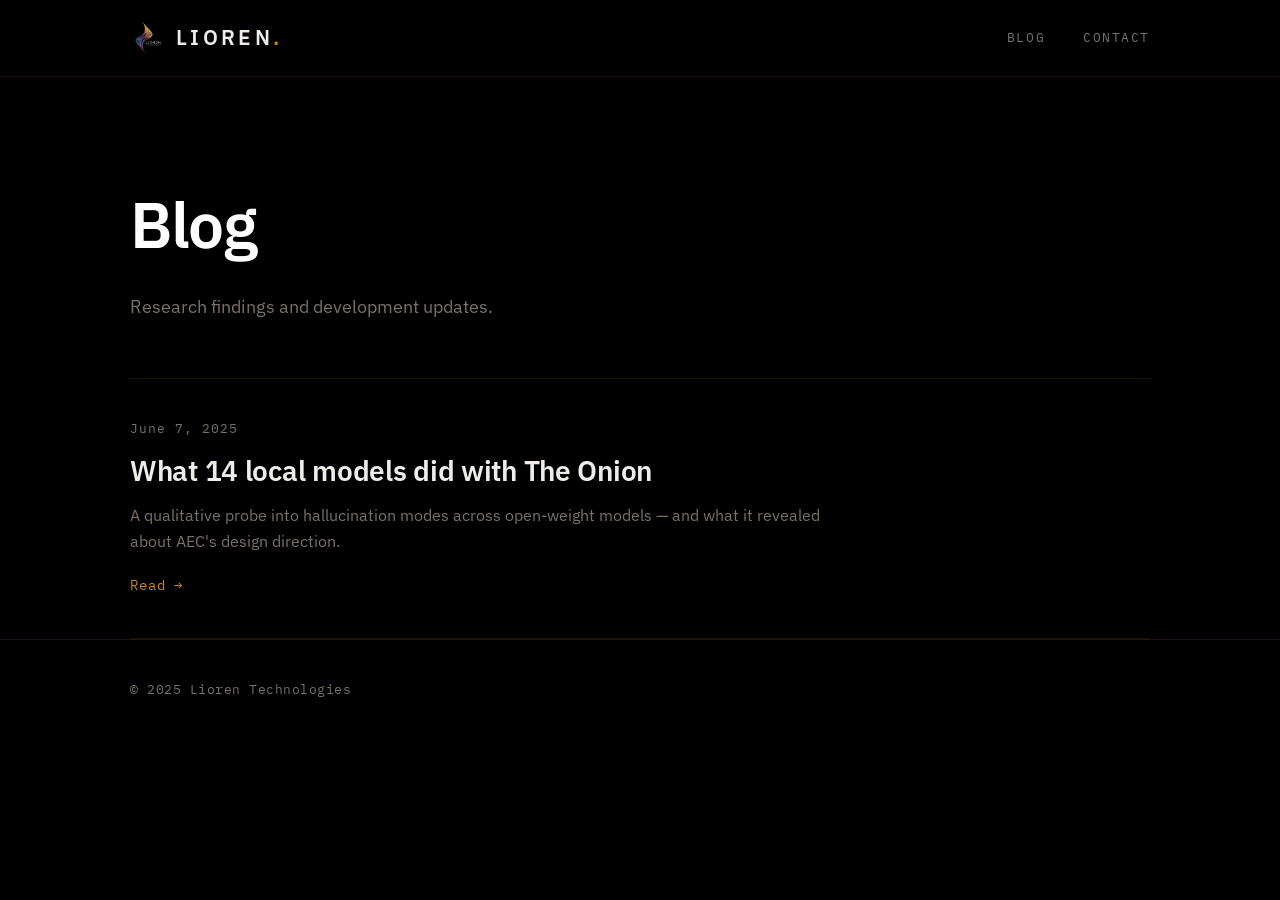
==== notes/index.html @ a1426fc3 "Replace site with new three-page design Landing page, blog list, and first blog post (Onion probe). " ====
<!DOCTYPE html>
<html lang="en">
<head>
  <meta charset="UTF-8">
  <meta name="viewport" content="width=device-width, initial-scale=1.0">
  <title>Blog — Lioren Technologies</title>
  <link rel="stylesheet" href="/assets/lioren.css">
</head>
<body>

<header class="nav">
  <div class="wrap nav-inner">
    <a class="brand" href="/" aria-label="Lioren Technologies home">
      <img src="/assets/lioren-mark.png" alt="Lioren mark">
      <span class="wordmark">LIOREN<span class="dot">.</span></span>
    </a>
    <nav class="nav-links">
      <a href="/notes">Blog</a>
      <a href="/#contact">Contact</a>
    </nav>
  </div>
</header>

<main class="wrap">
  <div class="page-head">
    <h1>Blog</h1>
    <p class="desc">Research findings and development updates.</p>
  </div>

  <div class="post-list">
    <a class="post-item" href="/notes/onion-probe">
      <p class="post-date">June 7, 2025</p>
      <h2>What 14 local models did with The Onion</h2>
      <p class="post-desc">A qualitative probe into hallucination modes across open-weight models — and what it revealed about AEC's design direction.</p>
      <span class="textlink">Read →</span>
    </a>
  </div>
</main>

<footer class="footer">
  <div class="wrap">
    <p>© 2025 Lioren Technologies</p>
  </div>
</footer>

</body>
</html>
---- assets/lioren.css ----
@import url('https://fonts.googleapis.com/css2?family=IBM+Plex+Sans:wght@300;400;500;600;700&family=IBM+Plex+Mono:wght@400;500&display=swap');

:root {
  --bg: #000000;
  --bg-alt: #0a0a0a;
  --bg-alt-2: #111111;
  --text: #f0ede8;
  --muted: #7a7068;
  --gold: #c8862a;
  --gold-hover: #d99a3f;
  --border-soft: rgba(200,134,42,0.15);
  --border-strong: rgba(200,134,42,0.35);
  --maxw: 1100px;
  --readw: 720px;
  --sans: 'IBM Plex Sans', system-ui, -apple-system, sans-serif;
  --mono: 'IBM Plex Mono', ui-monospace, 'SFMono-Regular', monospace;
}

* { box-sizing: border-box; }
html { scroll-behavior: smooth; }
body {
  margin: 0;
  background: var(--bg);
  color: var(--text);
  font-family: var(--sans);
  font-weight: 400;
  line-height: 1.6;
  -webkit-font-smoothing: antialiased;
}
::selection { background: rgba(200,134,42,0.30); color: var(--text); }
a { color: inherit; text-decoration: none; }

.wrap {
  width: 100%;
  max-width: var(--maxw);
  margin: 0 auto;
  padding: 0 40px;
}

/* Nav */
.nav {
  position: sticky; top: 0; z-index: 50;
  background: rgba(0,0,0,0.82);
  backdrop-filter: blur(10px);
  border-bottom: 1px solid var(--border-soft);
}
.nav-inner {
  height: 76px;
  display: flex; align-items: center; justify-content: space-between;
}
.brand { display: flex; align-items: center; overflow: visible; }
.brand img { height: 36px; width: auto; margin-right: 10px; display: block; }
.brand .wordmark {
  font-family: var(--sans); font-weight: 600;
  font-size: 21px; letter-spacing: 0.16em; color: var(--text);
}
.brand .wordmark .dot { color: var(--gold); }
.nav-links { display: flex; align-items: center; gap: 38px; }
.nav-links a {
  font-family: var(--mono); font-size: 13px;
  letter-spacing: 0.12em; text-transform: uppercase;
  color: var(--muted); transition: color 0.18s ease;
}
.nav-links a:hover { color: var(--text); }

/* Sections */
.section { padding: 110px 0; }
.section + .section { border-top: 1px solid var(--border-soft); }
.label {
  font-family: var(--mono); font-size: 12px; font-weight: 500;
  letter-spacing: 0.22em; text-transform: uppercase;
  color: var(--gold); margin: 0 0 28px;
}
.prose { max-width: var(--readw); font-size: 17px; line-height: 1.75; color: #d9d4cc; }
.prose p { margin: 0 0 1.35em; }
.prose p:last-child { margin-bottom: 0; }
.textlink {
  display: inline-block; font-family: var(--mono);
  font-size: 14px; letter-spacing: 0.06em; color: var(--gold);
  transition: color 0.18s ease;
}
.textlink:hover { color: var(--gold-hover); }

/* Button */
.btn {
  display: inline-flex; align-items: center; justify-content: center;
  font-family: var(--sans); font-weight: 600; font-size: 13px;
  letter-spacing: 0.14em; text-transform: uppercase;
  padding: 16px 30px; background: var(--gold); color: #000;
  border: 1px solid var(--gold); cursor: pointer;
  transition: background 0.18s ease, border-color 0.18s ease;
}
.btn:hover { background: var(--gold-hover); border-color: var(--gold-hover); }

/* Hero */
.hero {
  position: relative; overflow: hidden;
  min-height: calc(100vh - 76px);
  display: flex; align-items: center; padding: 80px 0;
}
.hero .wrap { position: relative; z-index: 1; }
.hero-inner { max-width: 880px; }
.hero h1 {
  font-family: var(--sans); font-weight: 600;
  font-size: clamp(40px, 6.2vw, 76px);
  line-height: 1.04; letter-spacing: -0.02em; color: #fff; margin: 0 0 32px;
}
.hero .sub {
  max-width: 600px; font-size: 18px; line-height: 1.7;
  color: #cfc9c0; margin: 0 0 44px;
}

/* Contact */
.contact-intro { font-size: 19px; color: var(--text); margin: 0 0 40px; }
.form { max-width: 620px; display: grid; gap: 22px; }
.field { display: grid; gap: 9px; }
.field label {
  font-family: var(--mono); font-size: 12px;
  letter-spacing: 0.1em; text-transform: uppercase; color: var(--muted);
}
.field input, .field select, .field textarea {
  font-family: var(--sans); font-size: 16px; color: var(--text);
  background: var(--bg-alt); border: 1px solid var(--border-soft);
  padding: 14px 16px; width: 100%;
  transition: border-color 0.18s ease, background 0.18s ease;
}
.field textarea { resize: vertical; min-height: 130px; line-height: 1.6; }
.field input::placeholder, .field textarea::placeholder { color: #5d554d; }
.field input:focus, .field select:focus, .field textarea:focus {
  outline: none; border-color: var(--border-strong); background: var(--bg-alt-2);
}
.field select {
  appearance: none; -webkit-appearance: none;
  background-image: url("data:image/svg+xml,%3Csvg xmlns='http://www.w3.org/2000/svg' width='12' height='8' viewBox='0 0 12 8'%3E%3Cpath fill='%237a7068' d='M6 8 0 0h12z'/%3E%3C/svg%3E");
  background-repeat: no-repeat; background-position: right 16px center; padding-right: 42px;
}
.form .btn { justify-self: start; margin-top: 6px; }

/* Footer */
.footer { border-top: 1px solid var(--border-soft); padding: 40px 0; }
.footer p {
  margin: 0; font-family: var(--mono); font-size: 13px;
  letter-spacing: 0.04em; color: var(--muted);
}

/* Blog list */
.page-head { padding: 96px 0 56px; }
.page-head h1 {
  font-size: clamp(40px, 6vw, 64px); font-weight: 600;
  letter-spacing: -0.02em; color: #fff; margin: 0 0 18px;
}
.page-head .desc { font-size: 18px; color: var(--muted); margin: 0; }
.post-list { border-top: 1px solid var(--border-soft); }
.post-item { display: block; padding: 40px 0; border-bottom: 1px solid var(--border-soft); }
.post-item .post-date {
  font-family: var(--mono); font-size: 13px;
  letter-spacing: 0.08em; color: var(--muted); margin: 0 0 14px;
}
.post-item h2 {
  font-size: 28px; font-weight: 600; line-height: 1.2;
  letter-spacing: -0.01em; color: var(--text); margin: 0 0 14px;
  transition: color 0.18s ease;
}
.post-item:hover h2 { color: var(--gold); }
.post-item .post-desc {
  max-width: var(--readw); font-size: 16px; line-height: 1.65;
  color: var(--muted); margin: 0 0 18px;
}

/* Article */
.article { padding: 80px 0 110px; }
.article-inner { max-width: var(--readw); margin: 0 auto; }
.article h1 {
  font-size: clamp(34px, 5vw, 52px); font-weight: 600;
  line-height: 1.1; letter-spacing: -0.02em; color: #fff; margin: 0 0 20px;
}
.article .article-date {
  font-family: var(--mono); font-size: 13px;
  letter-spacing: 0.08em; color: var(--muted); margin: 0 0 32px;
}
.article .divider { height: 1px; background: var(--border-strong); border: 0; margin: 0 0 48px; }
.article-body { font-size: 17px; line-height: 1.8; color: #d9d4cc; }
.article-body p { margin: 0 0 1.5em; }
.article-body code, .article-body .model {
  font-family: var(--mono); font-size: 0.92em; color: var(--gold);
}
.article-back { margin-top: 56px; }

/* Responsive */
@media (max-width: 720px) {
  .wrap { padding: 0 22px; }
  .section { padding: 72px 0; }
  .nav-links { gap: 22px; }
  .brand .wordmark { font-size: 18px; }
  .hero { min-height: auto; padding: 80px 0 64px; }
  .page-head { padding: 64px 0 40px; }
}
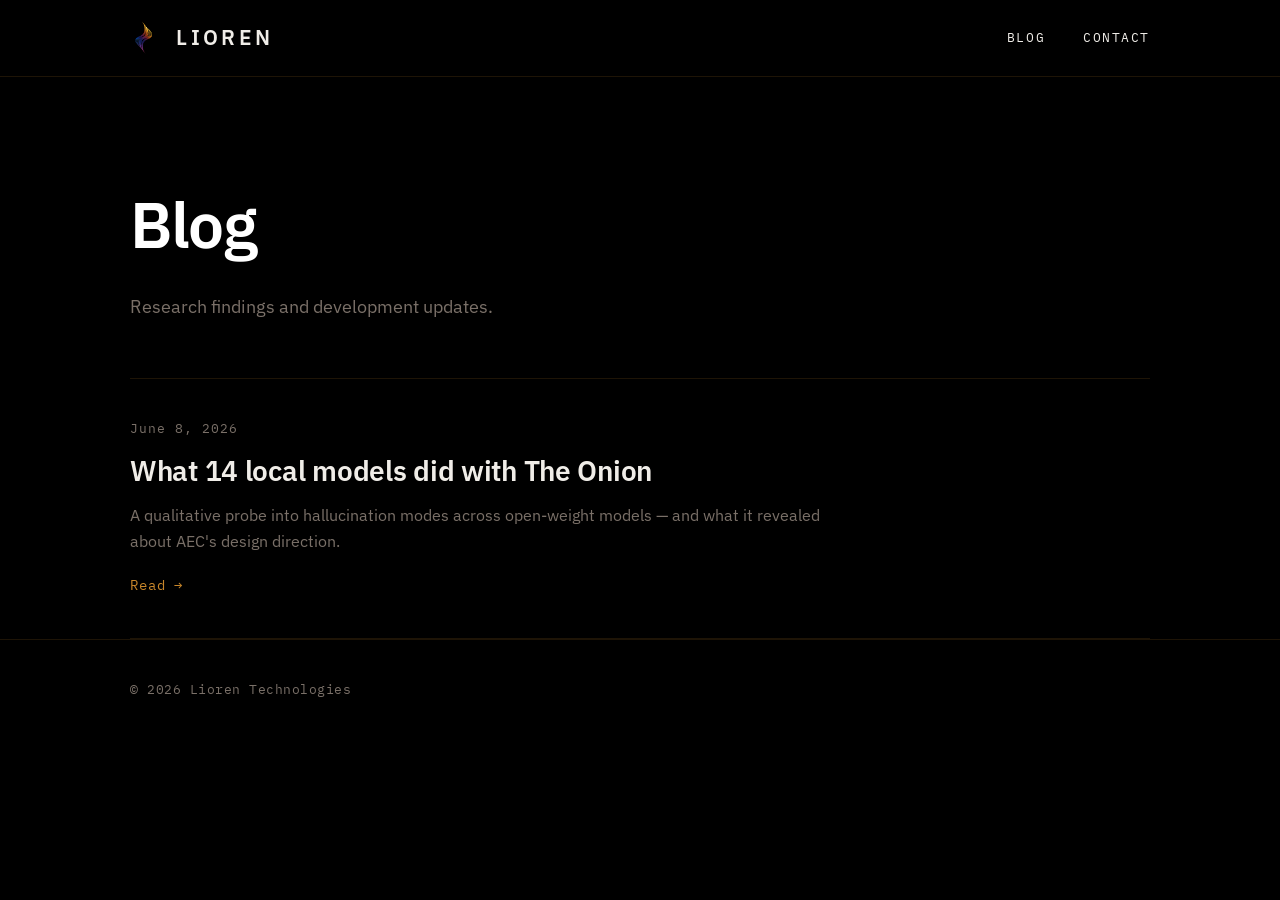
==== commit 3d647a34: "Copy edits, remove nav dot, fix dates to 2026 Co-Authored-By: Claude Sonnet 4.6 <noreply@anthropic.c" ====
--- a/notes/index.html
+++ b/notes/index.html
@@ -12,7 +12,7 @@
   <div class="wrap nav-inner">
     <a class="brand" href="/" aria-label="Lioren Technologies home">
       <img src="/assets/lioren-mark.png" alt="Lioren mark">
-      <span class="wordmark">LIOREN<span class="dot">.</span></span>
+      <span class="wordmark">LIOREN</span>
     </a>
     <nav class="nav-links">
       <a href="/notes">Blog</a>
@@ -29,7 +29,7 @@
 
   <div class="post-list">
     <a class="post-item" href="/notes/onion-probe">
-      <p class="post-date">June 7, 2025</p>
+      <p class="post-date">June 8, 2026</p>
       <h2>What 14 local models did with The Onion</h2>
       <p class="post-desc">A qualitative probe into hallucination modes across open-weight models — and what it revealed about AEC's design direction.</p>
       <span class="textlink">Read →</span>
@@ -39,7 +39,7 @@
 
 <footer class="footer">
   <div class="wrap">
-    <p>© 2025 Lioren Technologies</p>
+    <p>© 2026 Lioren Technologies</p>
   </div>
 </footer>
 
--- a/assets/lioren.css
+++ b/assets/lioren.css
@@ -26,7 +26,12 @@
   font-weight: 400;
   line-height: 1.6;
   -webkit-font-smoothing: antialiased;
-}
+  cursor: default;
+  user-select: none;
+}
+input, textarea, select { cursor: text; user-select: text; }
+a, button, .btn { cursor: pointer; }
+.article-body { user-select: text; }
 ::selection { background: rgba(200,134,42,0.30); color: var(--text); }
 a { color: inherit; text-decoration: none; }
 
@@ -59,9 +64,9 @@
 .nav-links a {
   font-family: var(--mono); font-size: 13px;
   letter-spacing: 0.12em; text-transform: uppercase;
-  color: var(--muted); transition: color 0.18s ease;
-}
-.nav-links a:hover { color: var(--text); }
+  color: var(--text); transition: color 0.18s ease;
+}
+.nav-links a:hover { color: var(--gold); }
 
 /* Sections */
 .section { padding: 110px 0; }
@@ -97,6 +102,7 @@
   position: relative; overflow: hidden;
   min-height: calc(100vh - 76px);
   display: flex; align-items: center; padding: 80px 0;
+  cursor: default;
 }
 .hero .wrap { position: relative; z-index: 1; }
 .hero-inner { max-width: 880px; }
